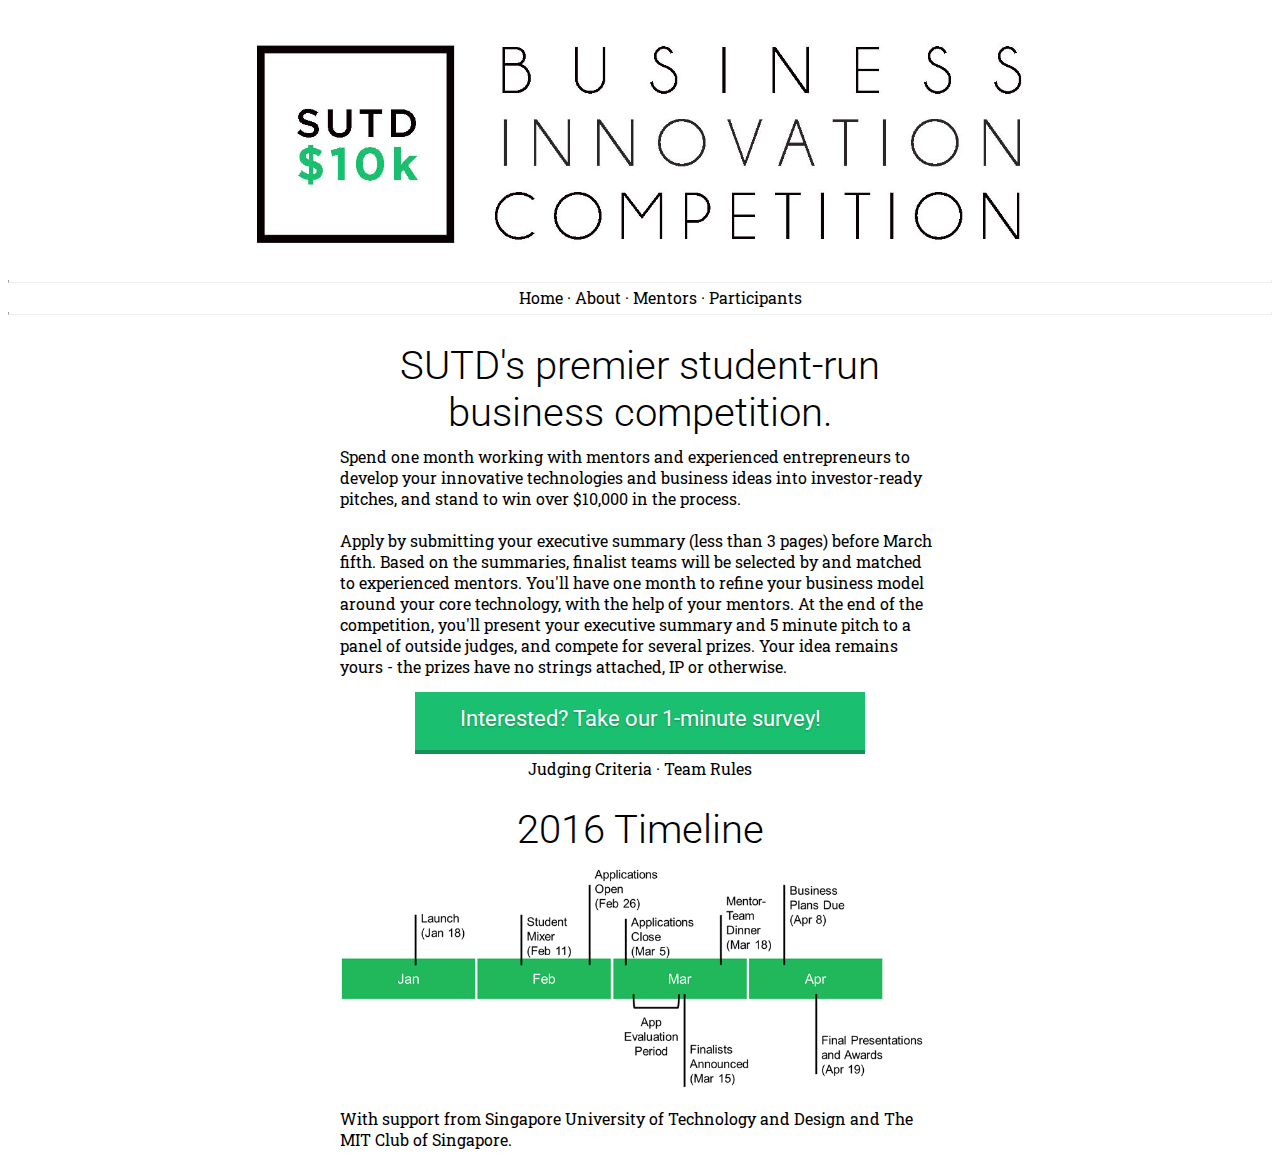
==== index.html @ dffd421a "Fixed support message" ====
<!DOCTYPE html>
<html lang="en">
  <head>
    <!-- based on the Cover Bootstrap template by @mdo -->
    <meta charset="utf-8">
    <meta http-equiv="X-UA-Compatible" content="IE=edge">
    <meta name="viewport" content="width=device-width, initial-scale=1">
    <!-- The above 3 meta tags *must* come first in the head; any other head content must come *after* these tags -->
    <meta name="description" content="Home of the SUTD 10k business innovation competition">
    <meta name="author" content="SUTD 10k">
    <link rel="icon" href="img/favicon.ico">

    <title>SUTD 10k Competition</title>
  </head>

  <body>
    <div class="header">
      <div class="header image">
        <img src="img/Square Logo cropped.png" class="header image logo" alt="logo">
      </div>
      <div class="header nav">
          <hr>
            <ul class="header nav list">
              <li><a href=''>Home</a></li>
              <li>·</li>
              <li><a href='about.html'>About</a></li>
              <li>·</li>
              <li><a href='mentor'>Mentors</a></li>
              <li>·</li>
              <li><a href='innovator'>Participants</a></li>
            </ul>
          <hr>
      </div>
    </div>

    <div class="content">
      <h1 class="content grab opening">
        SUTD's premier student-run business competition.
      </h1>
      <div class="content small description">
        Spend one month working with mentors and experienced entrepreneurs to develop your innovative technologies
        and business ideas into investor-ready pitches, and stand to win over $10,000 in the process.
        <br>
        <br>
        Apply by submitting your executive summary (less than 3 pages) before March fifth.
        Based on the summaries, finalist teams will be selected by and matched to experienced mentors.
          You'll have one month to refine your business model around your core technology,
         with the help of your mentors.  At the end of the competition, you'll present your
          executive summary and 5 minute pitch to a panel of outside judges, and compete for
          several prizes.  Your idea remains yours - the prizes have no strings attached, IP or otherwise.
      </div>
      <div class="content supporters">
      </div>
      <div class="content apply">
        <a href="http://10k.sutd.io/innovator" class='app-button'>
            <span>Interested? Take our 1-minute survey!</span>
        </a>
        <ul class="content apply links">
          <li><a href="about.html#judges">Judging Criteria</a></li>
          <li>·</li>
          <li><a href="about.html#teams">Team Rules</a></li>
        </ul>
      </div>
      <h1 class="content grab timeline">
        2016 Timeline
      </h1>
      <div class="content small timeline">
        <img src="img/timeline.png" class="content image timeline" alt="timeline">
      </div>
      <!-- <h1 class="content grab supporters">
        Supporters
      </h1> -->
      <div class="content small supporters">
        With support from Singapore University of Technology and Design and
        The MIT Club of Singapore.
      </div>
    </div>

    <!-- Custom styles for this template -->
    <link href="css/cover.css" rel="stylesheet">
    <link href='https://fonts.googleapis.com/css?family=Roboto:400,300,100' rel='stylesheet' type='text/css'>
    <link href='https://fonts.googleapis.com/css?family=Roboto+Slab' rel='stylesheet' type='text/css'>
    <!-- Bootstrap core JavaScript
    ================================================== -->
    <!-- Placed at the end of the document so the pages load faster -->
    <!--<script src="https://ajax.googleapis.com/ajax/libs/jquery/1.11.3/jquery.min.js"></script>
    <script src="js/bootstrap.min.js"></script> -->
    <!-- IE10 viewport hack for Surface/desktop Windows 8 bug -->
    <script src="js/ie10-viewport-bug-workaround.js"></script>
  </body>
</html>
---- css/cover.css ----
body {
  background-image: url("img/bg-pic.jpg");
  background-repeat: repeat;
  font-family: 'Roboto Slab', serif;
}

div.header.image {
  display: block;
  margin-left: auto;
  margin-right: auto;
  /*max-height: 200px;*/
  max-width: 800px;
  width: 100%;
}

img.header.image.logo {
   display: block;
   margin-left: auto;
   margin-right: auto;
   /*height:inherit;*/
   width: inherit;
   max-width: inherit;
   /*max-height: inherit;*/
}

ul.header {
  text-align: center;
  margin-top: 4px;
  margin-bottom: 4px;
}

ul.header li {
    display:inline;
}

hr {
  padding: 1px;
  border-top: 1px;
  background-color: 333;
  margin-top: 1px;
  margin-bottom: 1px;
}

.header.nav.list > li > a {
  text-decoration: none;
  color: #000;
}

.header.nav.list > li > a:hover {
  text-decoration: underline;
  color: #000;
}


.content {
  display: block;
  margin-left: auto;
  margin-right: auto;
  text-align: left;
  max-width: 600px;
}

h1.content {
  /*text-align: justify;*/
  font-family: "Roboto",sans-serif;
  font-size: 2.5em;
  margin-bottom: 0px;
  text-align: center;
  text-decoration: none;
  font-weight: 300;
}

.content.small {
  margin-top: 10px;
  margin-bottom: 15px;
}

a.app-button {
  -webkit-appearance: button;
  -moz-appearance: button;
  appearance: button;
  text-decoration: none;
  display: block;
  margin-left: auto;
  margin-right: auto;
  position: relative;
  vertical-align: middle;
  width: 75%;
  min-height: 60px;
  padding: 0;
  font-size: 22px;
  color: white;
  text-align: center;
  text-shadow: 0 1px 2px rgba(0, 0, 0, 0.25);
  font-family: "Roboto",sans-serif;
  background: #1ABF70;
  border: 0;
  border-bottom: 2px solid #149256;
  cursor: pointer;
  -webkit-box-shadow: inset 0 -2px #149256;
  box-shadow: inset 0 -2px #149256;
}

a.app-button:hover {
  -webkit-appearance: button;
  -moz-appearance: button;
  appearance: button;
  text-decoration: none;
  display: block;
  margin-left: auto;
  margin-right: auto;
  position: relative;
  vertical-align: middle;
  width: 75%;
  min-height: 60px;
  padding: 0;
  font-size: 22px;
  color: white;
  text-align: center;
  text-shadow: 0 1px 2px rgba(0, 0, 0, 0.25);
  font-family: "Roboto",sans-serif;
  background: #149256;
  border: 0;
  border-bottom: 2px solid #149256;
  cursor: pointer;
  -webkit-box-shadow: inset 0 -2px #149256;
  box-shadow: inset 0 -2px #149256;
}

a.app-button > span {
  vertical-align: -55%;
  padding-top: 10px;
  padding-bottom: 10px;
}

.content.apply > ul {
  padding: 0px;
  text-align: center;
  margin-top: 4px;
  margin-bottom: 4px;
}

.content.apply > ul > li {
    display:inline;
}

.content.apply.links > li > a {
  text-decoration: none;
  color: #000;
}

.content.apply.links > li > a:hover {
  text-decoration: underline;
  color: #000;
}

.content.small.timeline > ul {
  list-style-type: none;
}
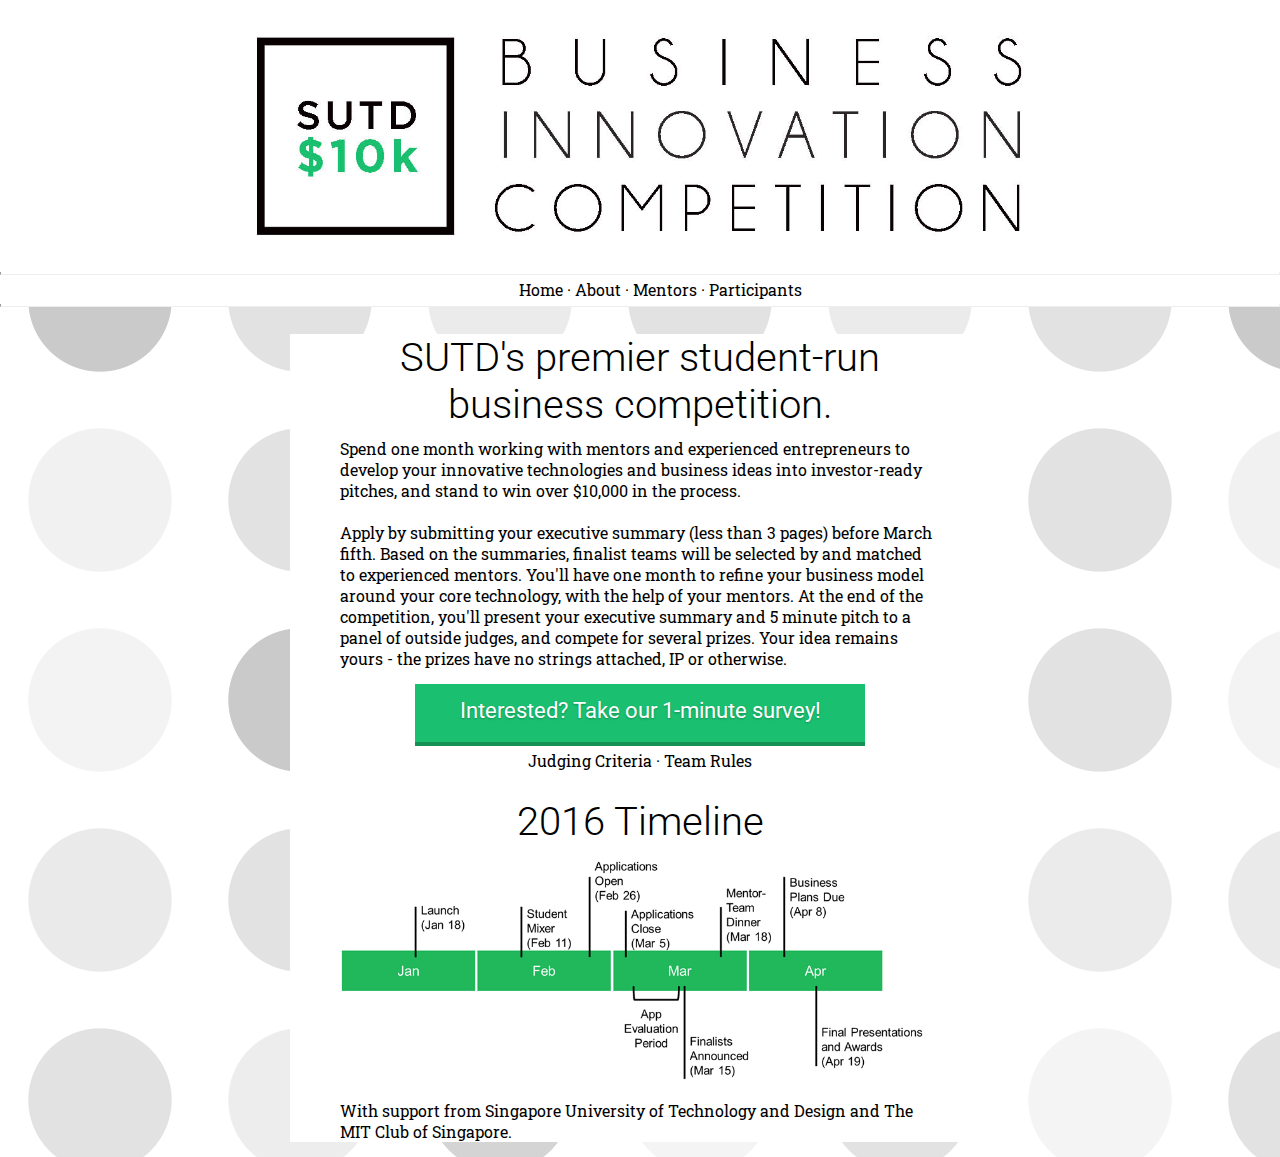
==== commit 52d96fab: "adding new background styling" ====
--- a/index.html
+++ b/index.html
@@ -32,47 +32,48 @@
           <hr>
       </div>
     </div>
-
-    <div class="content">
-      <h1 class="content grab opening">
-        SUTD's premier student-run business competition.
-      </h1>
-      <div class="content small description">
-        Spend one month working with mentors and experienced entrepreneurs to develop your innovative technologies
-        and business ideas into investor-ready pitches, and stand to win over $10,000 in the process.
-        <br>
-        <br>
-        Apply by submitting your executive summary (less than 3 pages) before March fifth.
-        Based on the summaries, finalist teams will be selected by and matched to experienced mentors.
-          You'll have one month to refine your business model around your core technology,
-         with the help of your mentors.  At the end of the competition, you'll present your
-          executive summary and 5 minute pitch to a panel of outside judges, and compete for
-          several prizes.  Your idea remains yours - the prizes have no strings attached, IP or otherwise.
-      </div>
-      <div class="content supporters">
-      </div>
-      <div class="content apply">
-        <a href="http://10k.sutd.io/innovator" class='app-button'>
-            <span>Interested? Take our 1-minute survey!</span>
-        </a>
-        <ul class="content apply links">
-          <li><a href="about.html#judges">Judging Criteria</a></li>
-          <li>·</li>
-          <li><a href="about.html#teams">Team Rules</a></li>
-        </ul>
-      </div>
-      <h1 class="content grab timeline">
-        2016 Timeline
-      </h1>
-      <div class="content small timeline">
-        <img src="img/timeline.png" class="content image timeline" alt="timeline">
-      </div>
-      <!-- <h1 class="content grab supporters">
-        Supporters
-      </h1> -->
-      <div class="content small supporters">
-        With support from Singapore University of Technology and Design and
-        The MIT Club of Singapore.
+    <div class="content-wrapper">
+      <div class="content">
+        <h1 class="content grab opening">
+          SUTD's premier student-run business competition.
+        </h1>
+        <div class="content small description">
+          Spend one month working with mentors and experienced entrepreneurs to develop your innovative technologies
+          and business ideas into investor-ready pitches, and stand to win over $10,000 in the process.
+          <br>
+          <br>
+          Apply by submitting your executive summary (less than 3 pages) before March fifth.
+          Based on the summaries, finalist teams will be selected by and matched to experienced mentors.
+            You'll have one month to refine your business model around your core technology,
+           with the help of your mentors.  At the end of the competition, you'll present your
+            executive summary and 5 minute pitch to a panel of outside judges, and compete for
+            several prizes.  Your idea remains yours - the prizes have no strings attached, IP or otherwise.
+        </div>
+        <div class="content supporters">
+        </div>
+        <div class="content apply">
+          <a href="http://10k.sutd.io/innovator" class='app-button'>
+              <span>Interested? Take our 1-minute survey!</span>
+          </a>
+          <ul class="content apply links">
+            <li><a href="about.html#judges">Judging Criteria</a></li>
+            <li>·</li>
+            <li><a href="about.html#teams">Team Rules</a></li>
+          </ul>
+        </div>
+        <h1 class="content grab timeline">
+          2016 Timeline
+        </h1>
+        <div class="content small timeline">
+          <img src="img/timeline.png" class="content image timeline" alt="timeline">
+        </div>
+        <!-- <h1 class="content grab supporters">
+          Supporters
+        </h1> -->
+        <div class="content small supporters">
+          With support from Singapore University of Technology and Design and
+          The MIT Club of Singapore.
+        </div>
       </div>
     </div>
 
--- a/css/cover.css
+++ b/css/cover.css
@@ -1,7 +1,8 @@
 body {
-  background-image: url("img/bg-pic.jpg");
+  background-image: url("../img/bg-circles.png");
   background-repeat: repeat;
   font-family: 'Roboto Slab', serif;
+  margin: 0px;
 }
 
 div.header.image {
@@ -10,6 +11,11 @@
   margin-right: auto;
   /*max-height: 200px;*/
   max-width: 800px;
+  width: 100%;
+}
+
+div.header {
+  background-color: #FFF;
   width: 100%;
 }
 
@@ -51,6 +57,15 @@
   color: #000;
 }
 
+.content-wrapper {
+  margin: 0px;
+  padding: 0px;
+  display: block;
+  max-width: 700px;
+  margin-left: auto;
+  margin-right: auto;
+  background-color: #FFF;
+}
 
 .content {
   display: block;
@@ -58,6 +73,7 @@
   margin-right: auto;
   text-align: left;
   max-width: 600px;
+  background-color: #FFF;
 }
 
 h1.content {
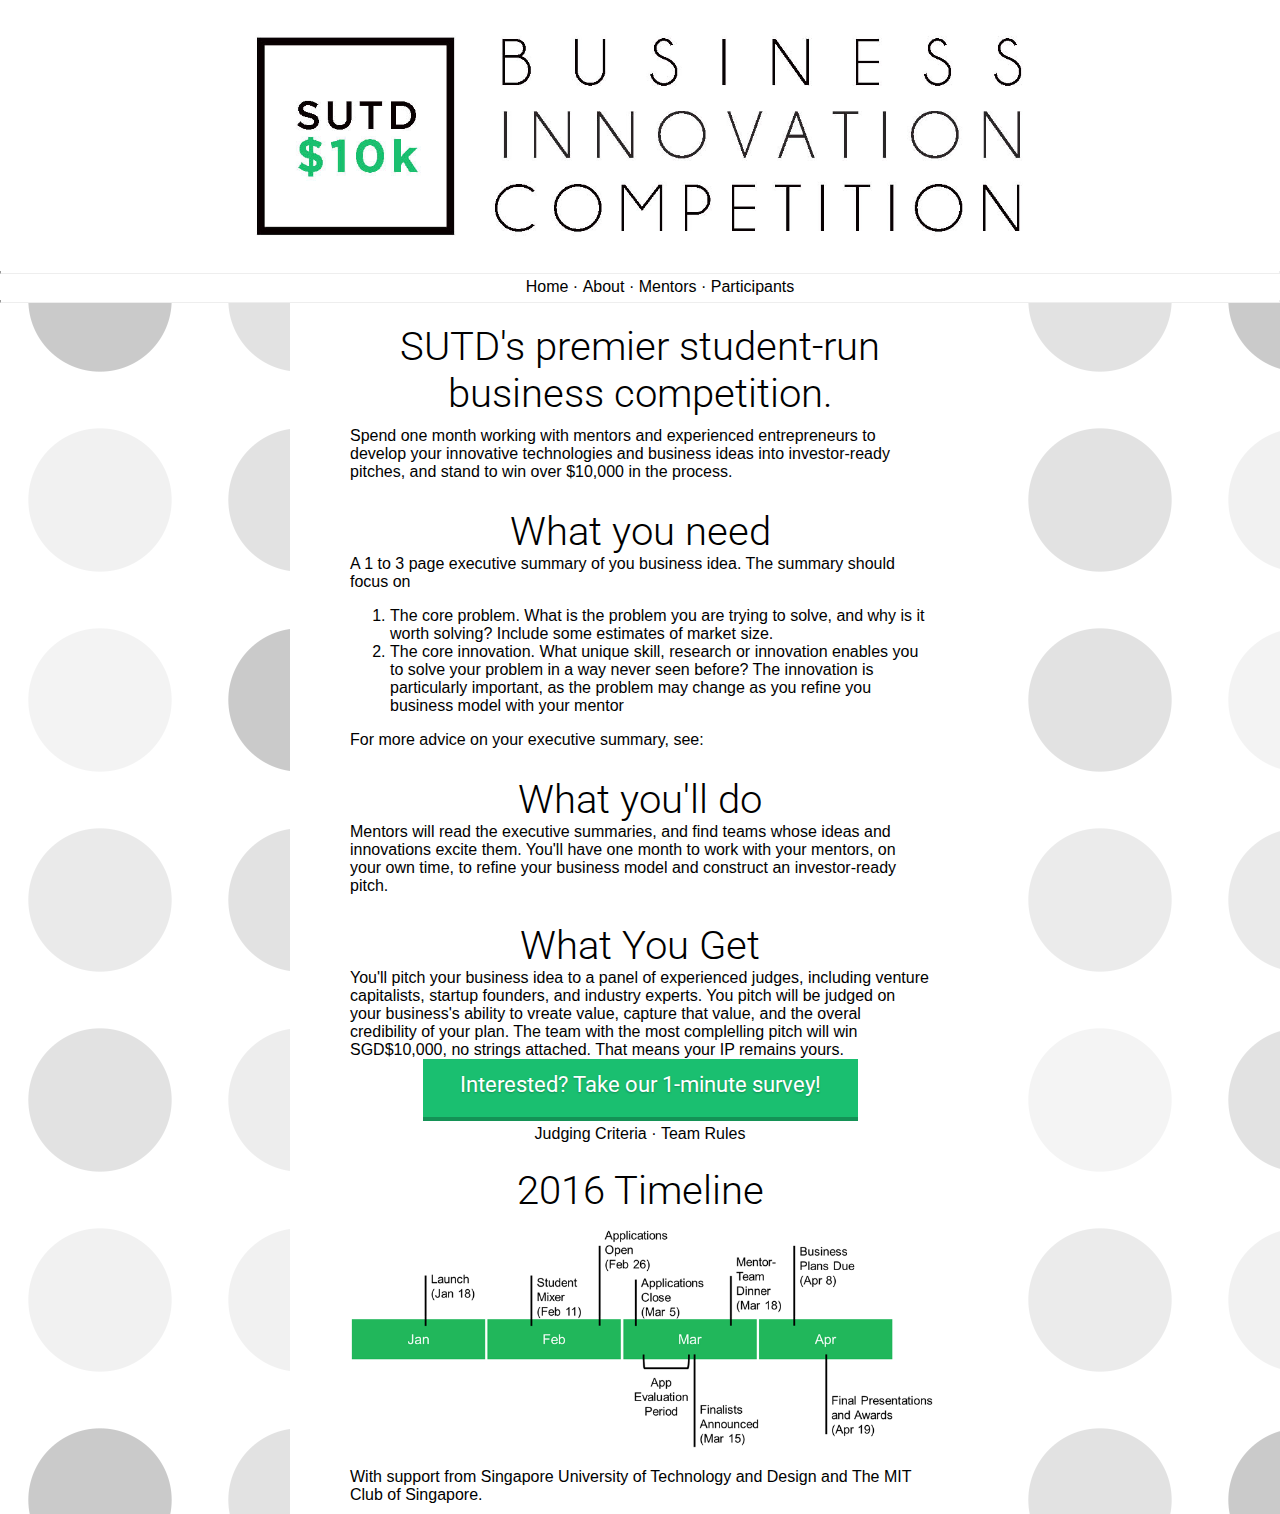
==== commit eee24e82: "Updating website for launch" ====
--- a/index.html
+++ b/index.html
@@ -40,16 +40,27 @@
         <div class="content small description">
           Spend one month working with mentors and experienced entrepreneurs to develop your innovative technologies
           and business ideas into investor-ready pitches, and stand to win over $10,000 in the process.
-          <br>
-          <br>
-          Apply by submitting your executive summary (less than 3 pages) before March fifth.
-          Based on the summaries, finalist teams will be selected by and matched to experienced mentors.
-            You'll have one month to refine your business model around your core technology,
-           with the help of your mentors.  At the end of the competition, you'll present your
-            executive summary and 5 minute pitch to a panel of outside judges, and compete for
-            several prizes.  Your idea remains yours - the prizes have no strings attached, IP or otherwise.
         </div>
-        <div class="content supporters">
+        <div class="content what-you-need">
+          <h1>What you need</h1>
+          A 1 to 3 page executive summary of you business idea.  The summary should focus on
+          <ol>
+            <li>The core problem.  What is the problem you are trying to solve, and why is it worth solving? Include some estimates of market size.</li>
+            <li>The core innovation.  What unique skill, research or innovation enables you to solve your problem in a way never seen before?  The innovation is particularly important,
+               as the problem may change as you refine you business model with your mentor</li>
+          </ol>
+          For more advice on your executive summary, see:
+        </div>
+        <div class="content what-you-do">
+          <h1>What you'll do</h1>
+          Mentors will read the executive summaries, and find teams whose ideas and innovations excite them.  You'll have one month to work with your mentors, on your own time,
+          to refine your business model and construct an investor-ready pitch.
+        </div>
+        <div class="content what-you-get">
+          <h1>What You Get</h1>
+          You'll pitch your business idea to a panel of experienced judges, including venture capitalists, startup founders, and industry experts.  You pitch will be judged on
+          your business's ability to vreate value, capture that value, and the overal credibility of your plan.  The team with the most complelling pitch will win SGD$10,000,
+          no strings attached.  That means your IP remains yours.
         </div>
         <div class="content apply">
           <a href="http://10k.sutd.io/innovator" class='app-button'>
--- a/css/cover.css
+++ b/css/cover.css
@@ -1,7 +1,8 @@
 body {
   background-image: url("../img/bg-circles.png");
   background-repeat: repeat;
-  font-family: 'Roboto Slab', serif;
+  /*font-family: 'Roboto Slab', serif;*/
+  font-family: 'Robot', sans-serif;
   margin: 0px;
 }
 
@@ -43,8 +44,8 @@
   padding: 1px;
   border-top: 1px;
   background-color: 333;
-  margin-top: 1px;
-  margin-bottom: 1px;
+  margin-top: 0px;
+  margin-bottom: 0px;
 }
 
 .header.nav.list > li > a {
@@ -76,8 +77,24 @@
   background-color: #FFF;
 }
 
+div.content {
+  padding-left: 10px;
+  padding-right: 10px;
+}
+
 h1.content {
   /*text-align: justify;*/
+  font-family: "Roboto",sans-serif;
+  font-size: 2.5em;
+  margin-top: 0px;
+  margin-bottom: 0px;
+  text-align: center;
+  text-decoration: none;
+  font-weight: 300;
+  padding-top: 20px;
+}
+
+.content > h1 {
   font-family: "Roboto",sans-serif;
   font-size: 2.5em;
   margin-bottom: 0px;
@@ -118,9 +135,9 @@
 }
 
 a.app-button:hover {
-  -webkit-appearance: button;
+/*  -webkit-appearance: button;
   -moz-appearance: button;
-  appearance: button;
+  appearance: button; */
   text-decoration: none;
   display: block;
   margin-left: auto;
@@ -173,3 +190,8 @@
 .content.small.timeline > ul {
   list-style-type: none;
 }
+
+.content.supporters {
+  margin-bottom: 0px;
+  padding-bottom: 10px;
+}
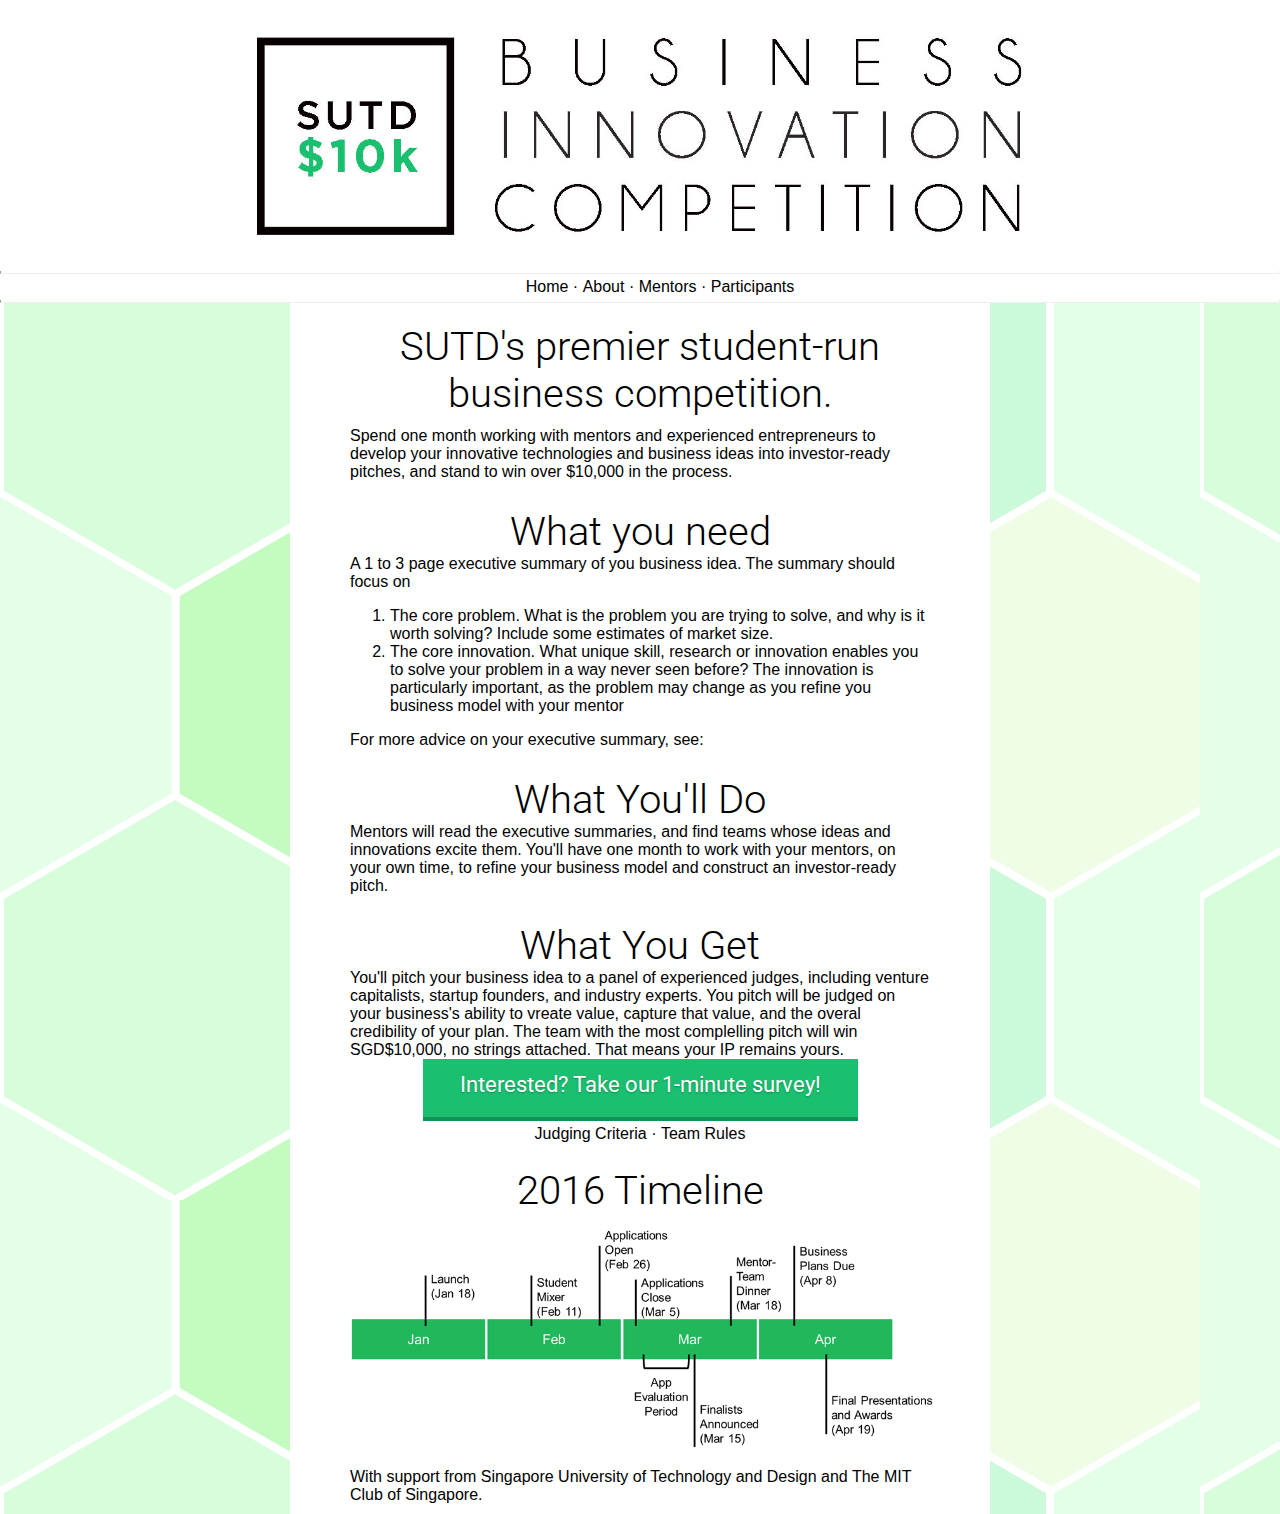
==== commit ac955956: "Added hexagonal bg" ====
--- a/index.html
+++ b/index.html
@@ -52,7 +52,7 @@
           For more advice on your executive summary, see:
         </div>
         <div class="content what-you-do">
-          <h1>What you'll do</h1>
+          <h1>What You'll Do</h1>
           Mentors will read the executive summaries, and find teams whose ideas and innovations excite them.  You'll have one month to work with your mentors, on your own time,
           to refine your business model and construct an investor-ready pitch.
         </div>
--- a/css/cover.css
+++ b/css/cover.css
@@ -1,5 +1,5 @@
 body {
-  background-image: url("../img/bg-circles.png");
+  background-image: url("../img/bg-hex.png");
   background-repeat: repeat;
   /*font-family: 'Roboto Slab', serif;*/
   font-family: 'Robot', sans-serif;
@@ -109,9 +109,9 @@
 }
 
 a.app-button {
-  -webkit-appearance: button;
+  /*-webkit-appearance: button;
   -moz-appearance: button;
-  appearance: button;
+  appearance: button;*/
   text-decoration: none;
   display: block;
   margin-left: auto;
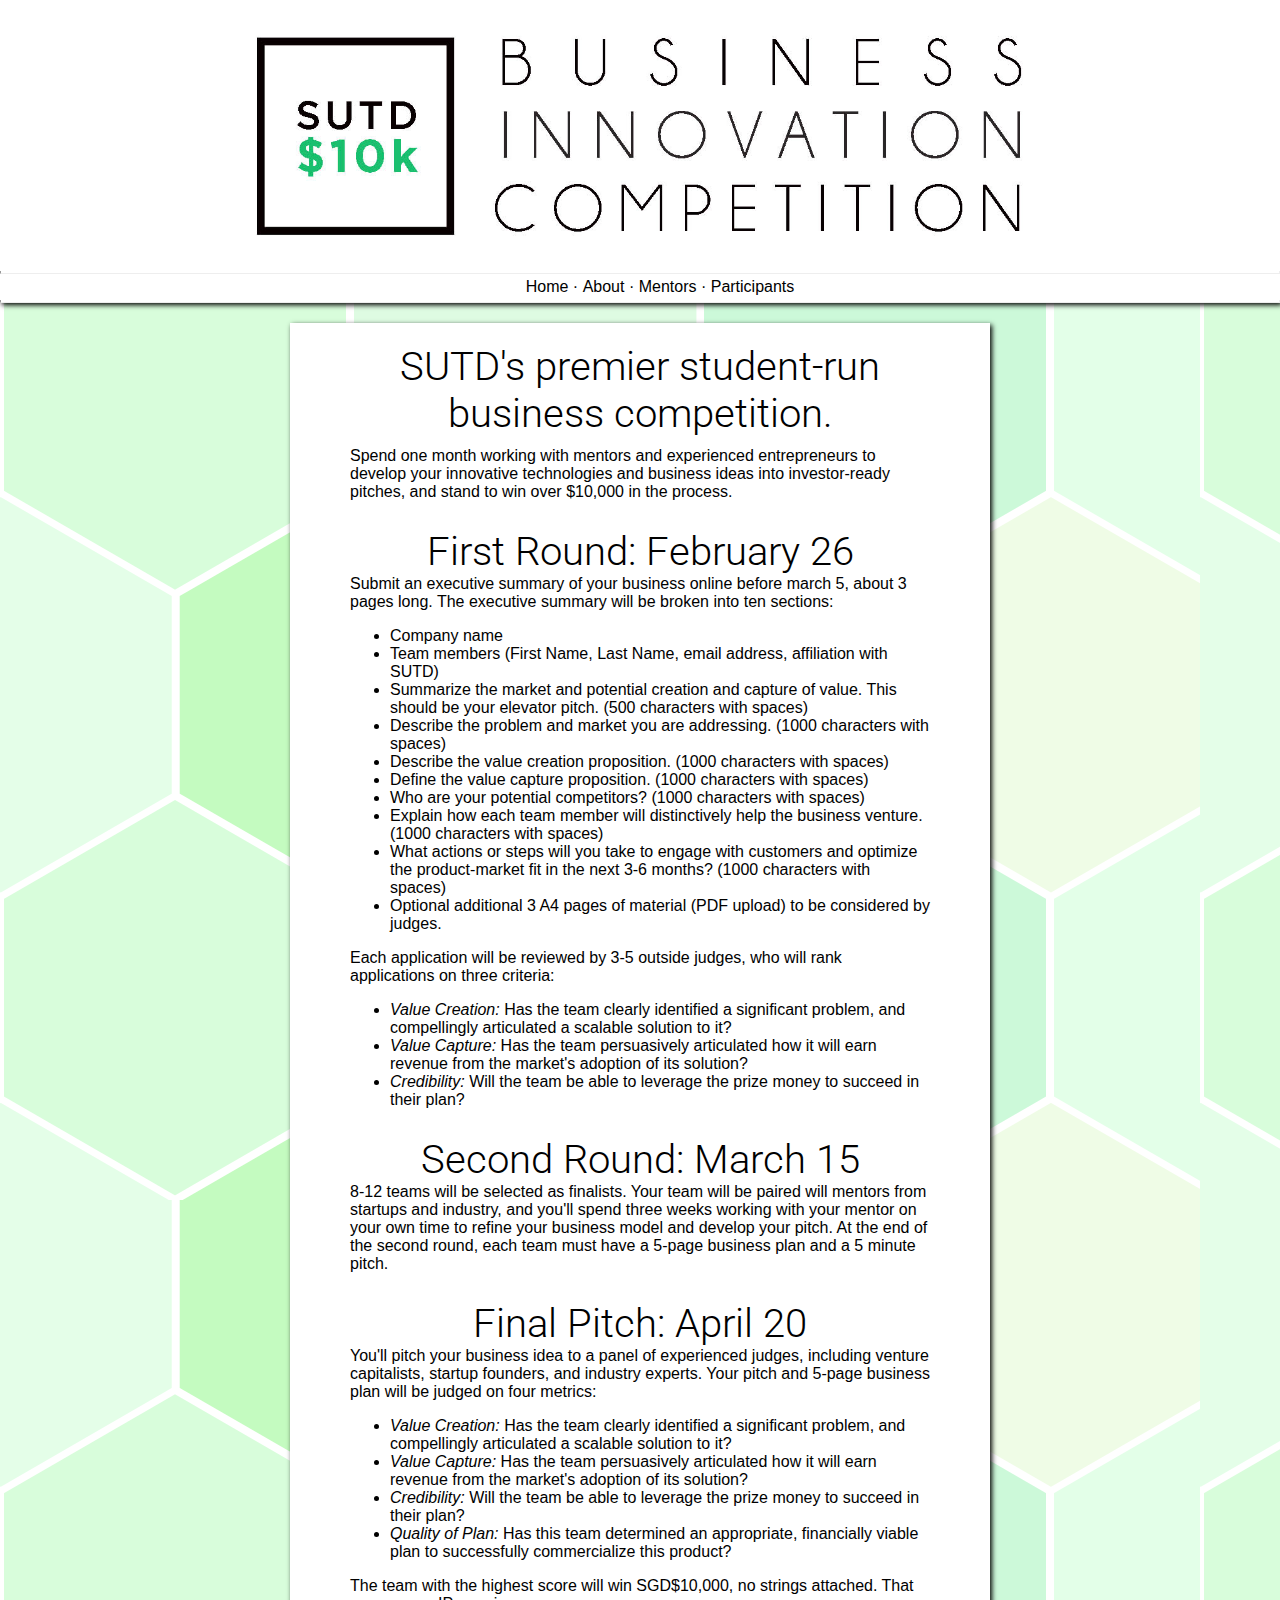
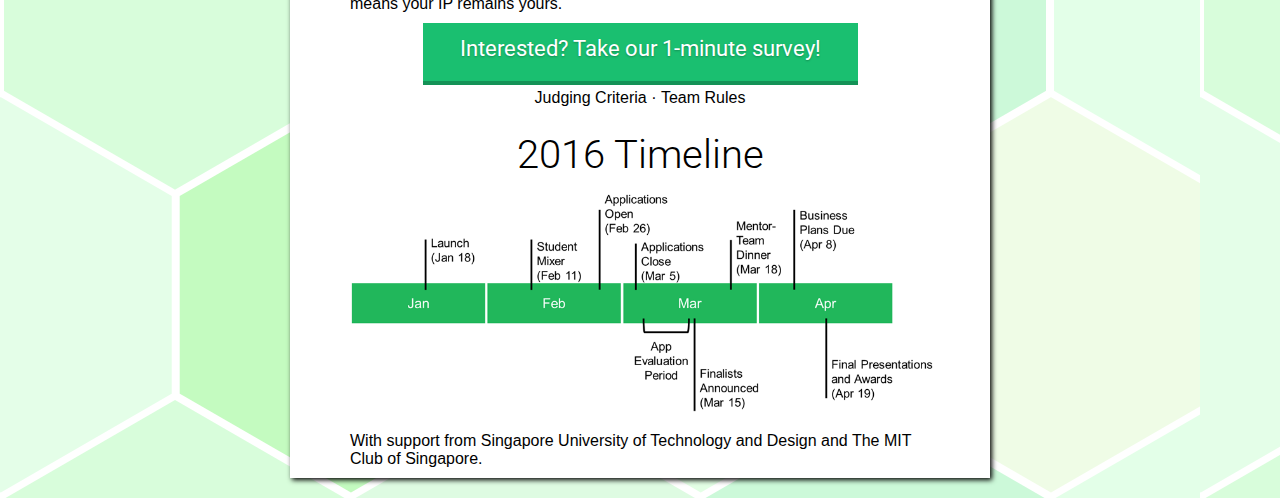
==== commit b99f9084: "Brought it in line with Susan't version" ====
--- a/index.html
+++ b/index.html
@@ -14,7 +14,7 @@
   </head>
 
   <body>
-    <div class="header">
+    <div class="header shadow">
       <div class="header image">
         <img src="img/Square Logo cropped.png" class="header image logo" alt="logo">
       </div>
@@ -41,26 +41,44 @@
           Spend one month working with mentors and experienced entrepreneurs to develop your innovative technologies
           and business ideas into investor-ready pitches, and stand to win over $10,000 in the process.
         </div>
-        <div class="content what-you-need">
-          <h1>What you need</h1>
-          A 1 to 3 page executive summary of you business idea.  The summary should focus on
-          <ol>
-            <li>The core problem.  What is the problem you are trying to solve, and why is it worth solving? Include some estimates of market size.</li>
-            <li>The core innovation.  What unique skill, research or innovation enables you to solve your problem in a way never seen before?  The innovation is particularly important,
-               as the problem may change as you refine you business model with your mentor</li>
-          </ol>
-          For more advice on your executive summary, see:
+        <div class="content first-round">
+          <h1>First Round: February 26</h1>
+          Submit an executive summary of your business online before march 5, about 3 pages long.  The executive summary will be broken into ten sections:
+          <ul>
+            <li>Company name</li>
+            <li>Team members (First Name, Last Name, email address, affiliation with SUTD)</li>
+            <li>Summarize the market and potential creation and capture of value. This should be your elevator pitch. (500 characters with spaces)</li>
+            <li>Describe the problem and market you are addressing. (1000 characters with spaces)</li>
+            <li>Describe the value creation proposition. (1000 characters with spaces)</li>
+            <li>Define the value capture proposition. (1000 characters with spaces)</li>
+            <li>Who are your potential competitors? (1000 characters with spaces)</li>
+            <li>Explain how each team member will distinctively help the business venture. (1000 characters with spaces)</li>
+            <li>What actions or steps will you take to engage with customers and optimize the product-market fit in the next 3-6 months? (1000 characters with spaces)</li>
+            <li>Optional additional 3 A4 pages of material (PDF upload) to be considered by judges.</li>
+          </ul>
+          Each application will be reviewed by 3-5 outside judges, who will rank applications on three criteria:
+          <ul>
+            <li><em>Value Creation:</em> Has the team clearly identified a significant problem, and compellingly articulated a scalable solution to it?</li>
+            <li><em>Value Capture:</em> Has the team persuasively articulated how it will earn revenue from the market's adoption of its solution?</li>
+            <li><em>Credibility:</em> Will the team be able to leverage the prize money to succeed in their plan?</li>
+          </ul>
         </div>
         <div class="content what-you-do">
-          <h1>What You'll Do</h1>
-          Mentors will read the executive summaries, and find teams whose ideas and innovations excite them.  You'll have one month to work with your mentors, on your own time,
-          to refine your business model and construct an investor-ready pitch.
+          <h1>Second Round: March 15</h1>
+          8-12 teams will be selected as finalists.  Your team will be paired will mentors from startups and industry, and you'll spend three weeks working with your mentor on your own time
+          to refine your business model and develop your pitch.  At the end of the second round, each team must have a 5-page business plan and a 5 minute pitch.
         </div>
         <div class="content what-you-get">
-          <h1>What You Get</h1>
-          You'll pitch your business idea to a panel of experienced judges, including venture capitalists, startup founders, and industry experts.  You pitch will be judged on
-          your business's ability to vreate value, capture that value, and the overal credibility of your plan.  The team with the most complelling pitch will win SGD$10,000,
-          no strings attached.  That means your IP remains yours.
+          <h1>Final Pitch: April 20</h1>
+          You'll pitch your business idea to a panel of experienced judges, including venture capitalists, startup founders, and industry experts.  Your pitch and 5-page business plan
+          will be judged on four metrics:
+          <ul>
+            <li><em>Value Creation:</em> Has the team clearly identified a significant problem, and compellingly articulated a scalable solution to it?</li>
+            <li><em>Value Capture:</em> Has the team persuasively articulated how it will earn revenue from the market's adoption of its solution?</li>
+            <li><em>Credibility:</em> Will the team be able to leverage the prize money to succeed in their plan?</li>
+            <li><em>Quality of Plan:</em> Has this team determined an appropriate, financially viable plan to successfully commercialize this product?</li>
+          </ul>
+          The team with the highest score will win SGD$10,000, no strings attached.  That means your IP remains yours.
         </div>
         <div class="content apply">
           <a href="http://10k.sutd.io/innovator" class='app-button'>
--- a/css/cover.css
+++ b/css/cover.css
@@ -18,6 +18,11 @@
 div.header {
   background-color: #FFF;
   width: 100%;
+  /*box-shadow: 2px 5px 5px black;*/
+}
+
+div.header.shadow {
+  box-shadow: 2px 2px 5px black;
 }
 
 img.header.image.logo {
@@ -60,12 +65,16 @@
 
 .content-wrapper {
   margin: 0px;
+  margin-top: 20px;
+  margin-bottom: 20px;
   padding: 0px;
   display: block;
   max-width: 700px;
   margin-left: auto;
   margin-right: auto;
   background-color: #FFF;
+  box-shadow: 2px 2px 5px black;
+  z-index: -1;
 }
 
 .content {
@@ -106,6 +115,10 @@
 .content.small {
   margin-top: 10px;
   margin-bottom: 15px;
+}
+
+div.apply {
+  padding-top: 10px;
 }
 
 a.app-button {
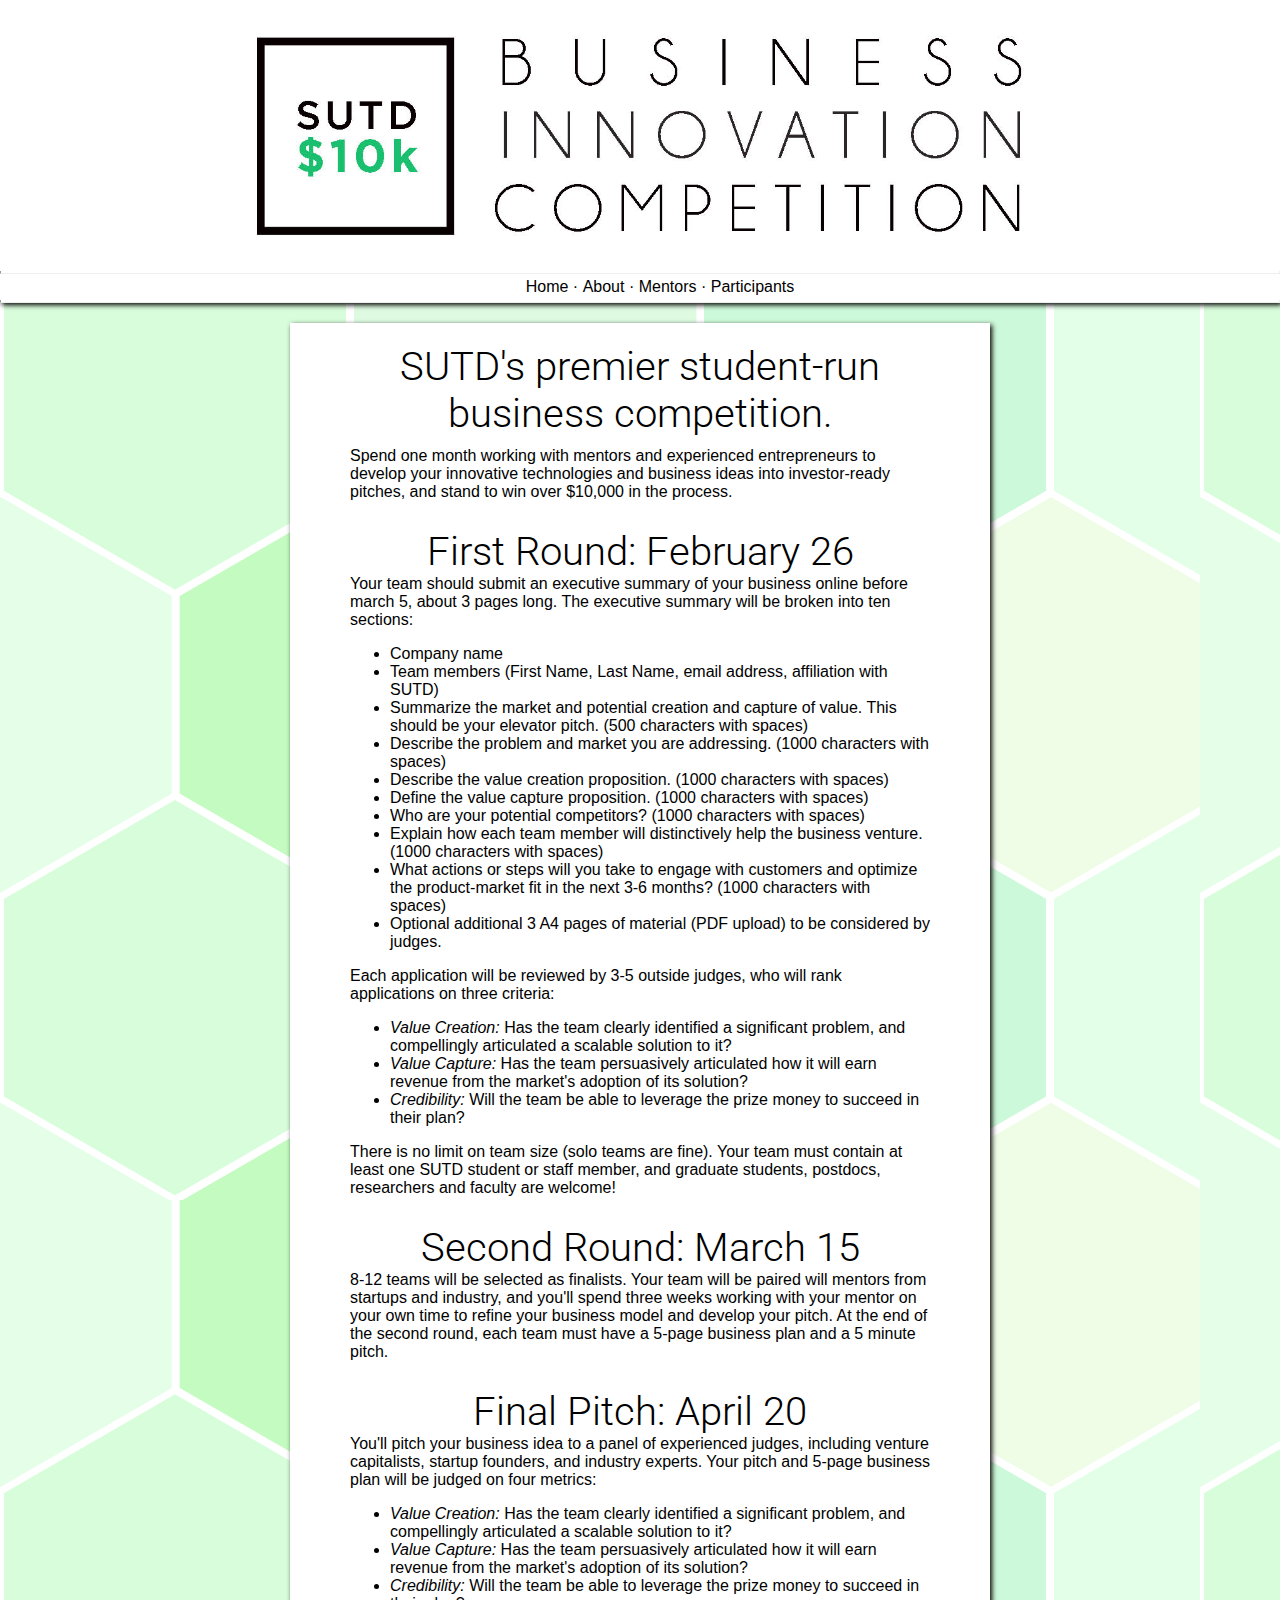
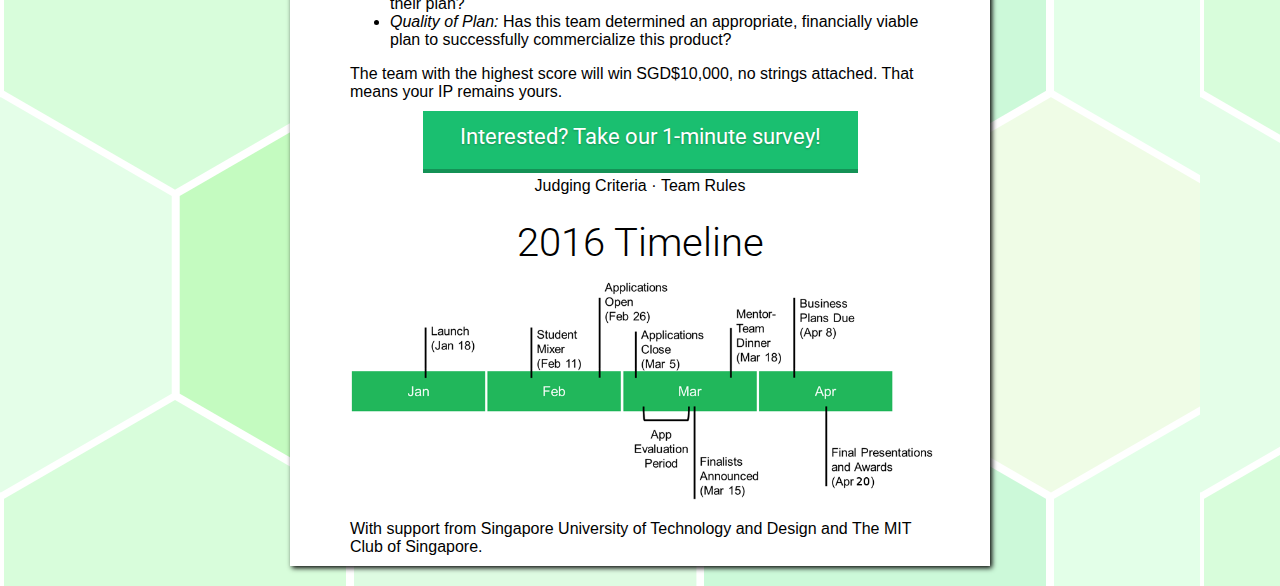
==== commit a4a5764b: "Added comment on team makeup" ====
--- a/index.html
+++ b/index.html
@@ -43,7 +43,7 @@
         </div>
         <div class="content first-round">
           <h1>First Round: February 26</h1>
-          Submit an executive summary of your business online before march 5, about 3 pages long.  The executive summary will be broken into ten sections:
+          Your team should submit an executive summary of your business online before march 5, about 3 pages long.  The executive summary will be broken into ten sections:
           <ul>
             <li>Company name</li>
             <li>Team members (First Name, Last Name, email address, affiliation with SUTD)</li>
@@ -62,6 +62,7 @@
             <li><em>Value Capture:</em> Has the team persuasively articulated how it will earn revenue from the market's adoption of its solution?</li>
             <li><em>Credibility:</em> Will the team be able to leverage the prize money to succeed in their plan?</li>
           </ul>
+          There is no limit on team size (solo teams are fine).  Your team must contain at least one SUTD student or staff member, and graduate students, postdocs, researchers and faculty are welcome!
         </div>
         <div class="content what-you-do">
           <h1>Second Round: March 15</h1>
@@ -110,12 +111,5 @@
     <link href="css/cover.css" rel="stylesheet">
     <link href='https://fonts.googleapis.com/css?family=Roboto:400,300,100' rel='stylesheet' type='text/css'>
     <link href='https://fonts.googleapis.com/css?family=Roboto+Slab' rel='stylesheet' type='text/css'>
-    <!-- Bootstrap core JavaScript
-    ================================================== -->
-    <!-- Placed at the end of the document so the pages load faster -->
-    <!--<script src="https://ajax.googleapis.com/ajax/libs/jquery/1.11.3/jquery.min.js"></script>
-    <script src="js/bootstrap.min.js"></script> -->
-    <!-- IE10 viewport hack for Surface/desktop Windows 8 bug -->
-    <script src="js/ie10-viewport-bug-workaround.js"></script>
   </body>
 </html>
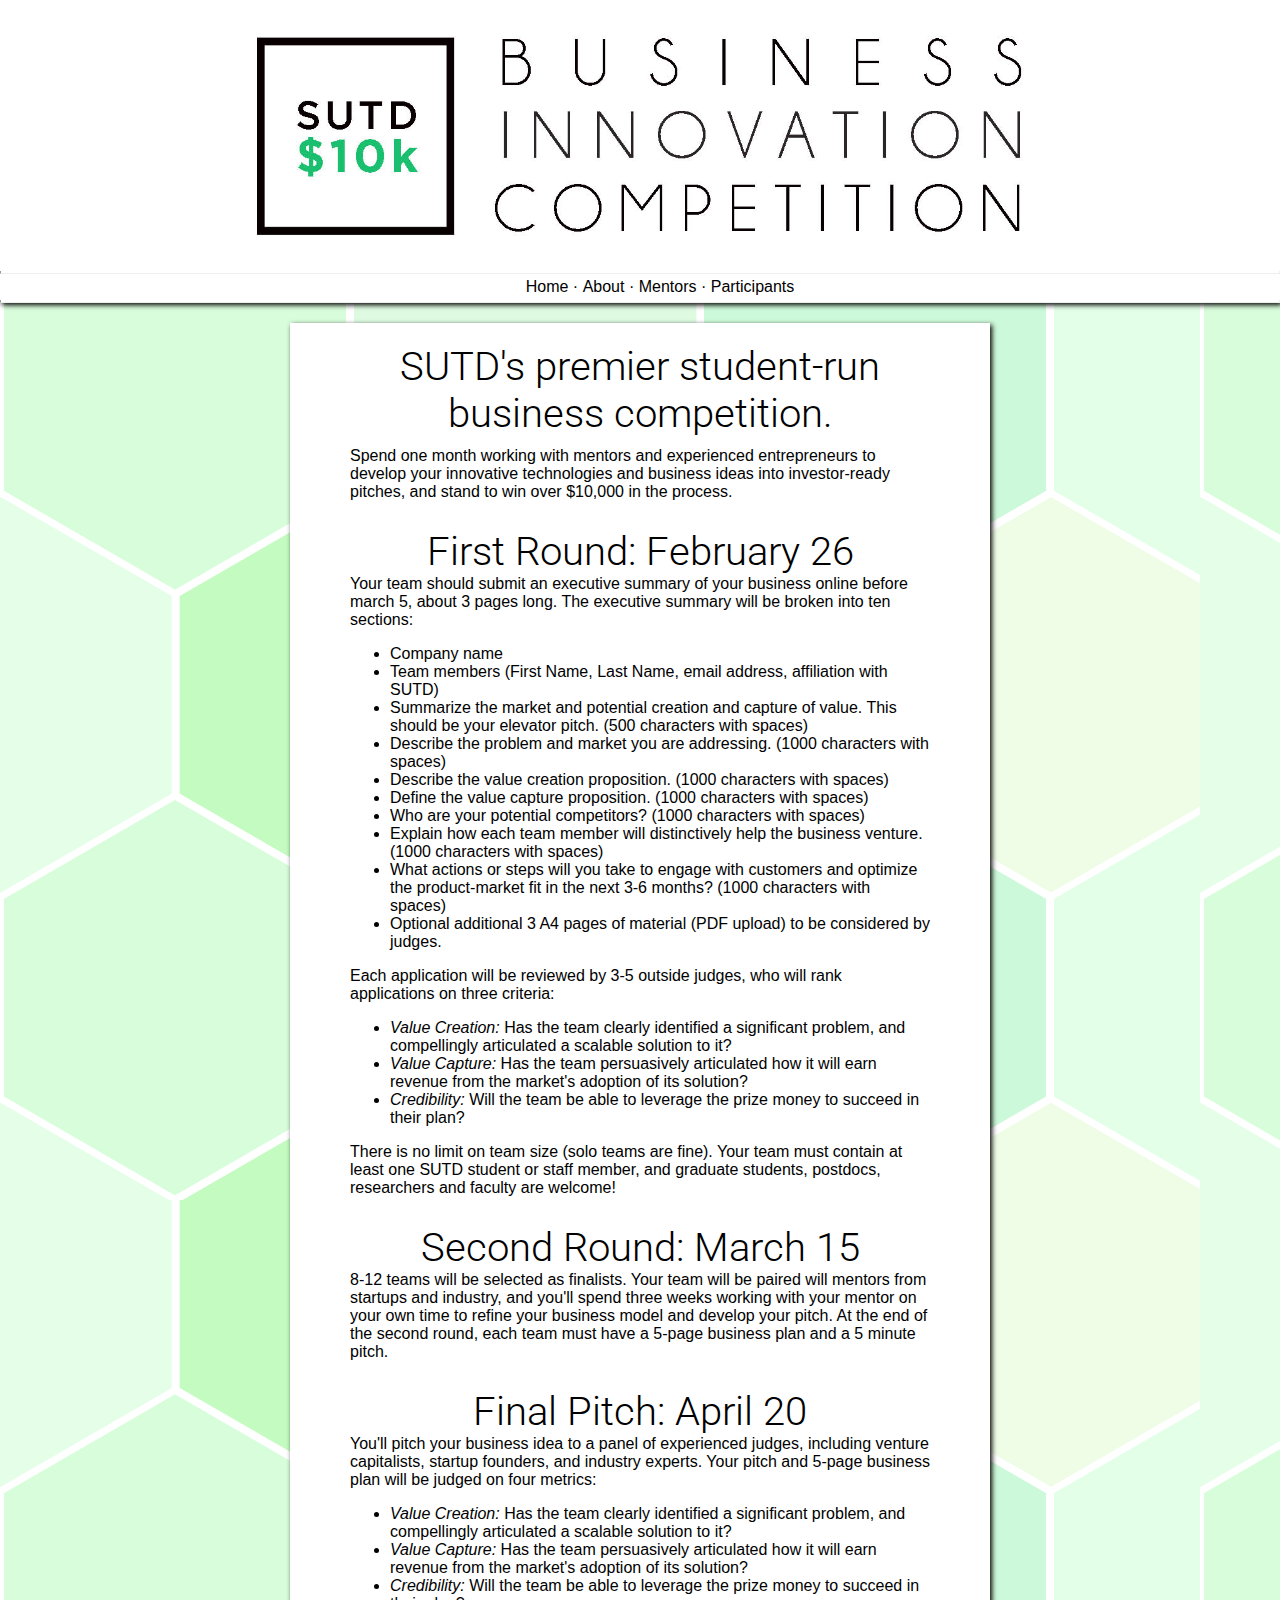
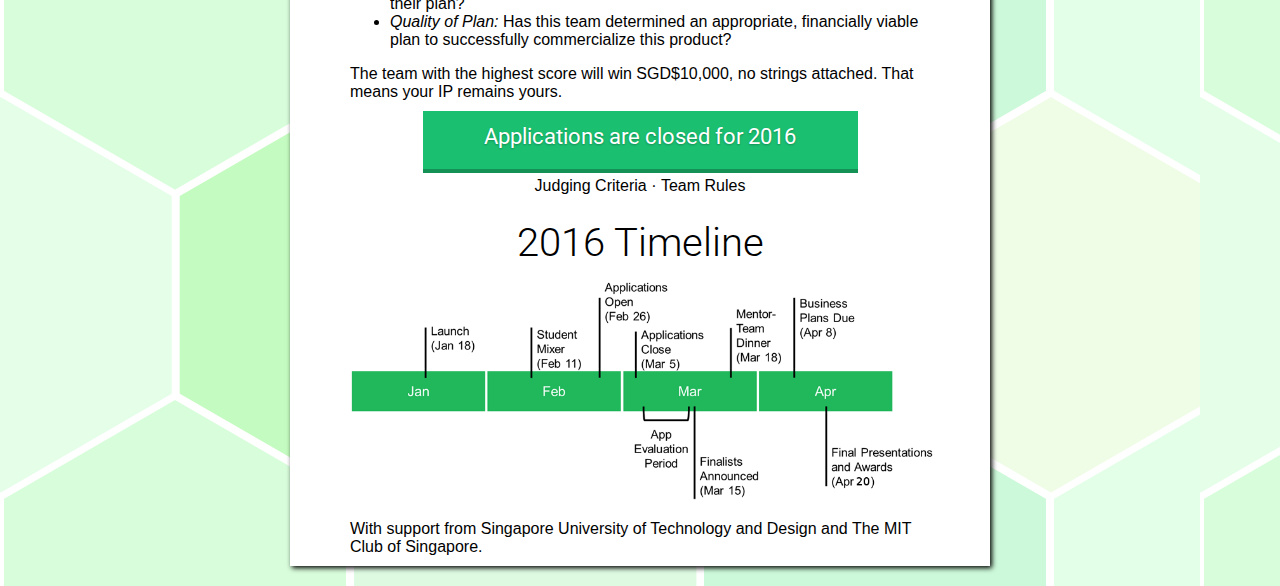
==== commit a88162f1: "Removed app link from site" ====
--- a/index.html
+++ b/index.html
@@ -82,8 +82,8 @@
           The team with the highest score will win SGD$10,000, no strings attached.  That means your IP remains yours.
         </div>
         <div class="content apply">
-          <a href="http://10k.sutd.io/innovator" class='app-button'>
-              <span>Interested? Take our 1-minute survey!</span>
+          <a href="#" class='app-button'>
+              <span>Applications are closed for 2016</span>
           </a>
           <ul class="content apply links">
             <li><a href="about.html#judges">Judging Criteria</a></li>
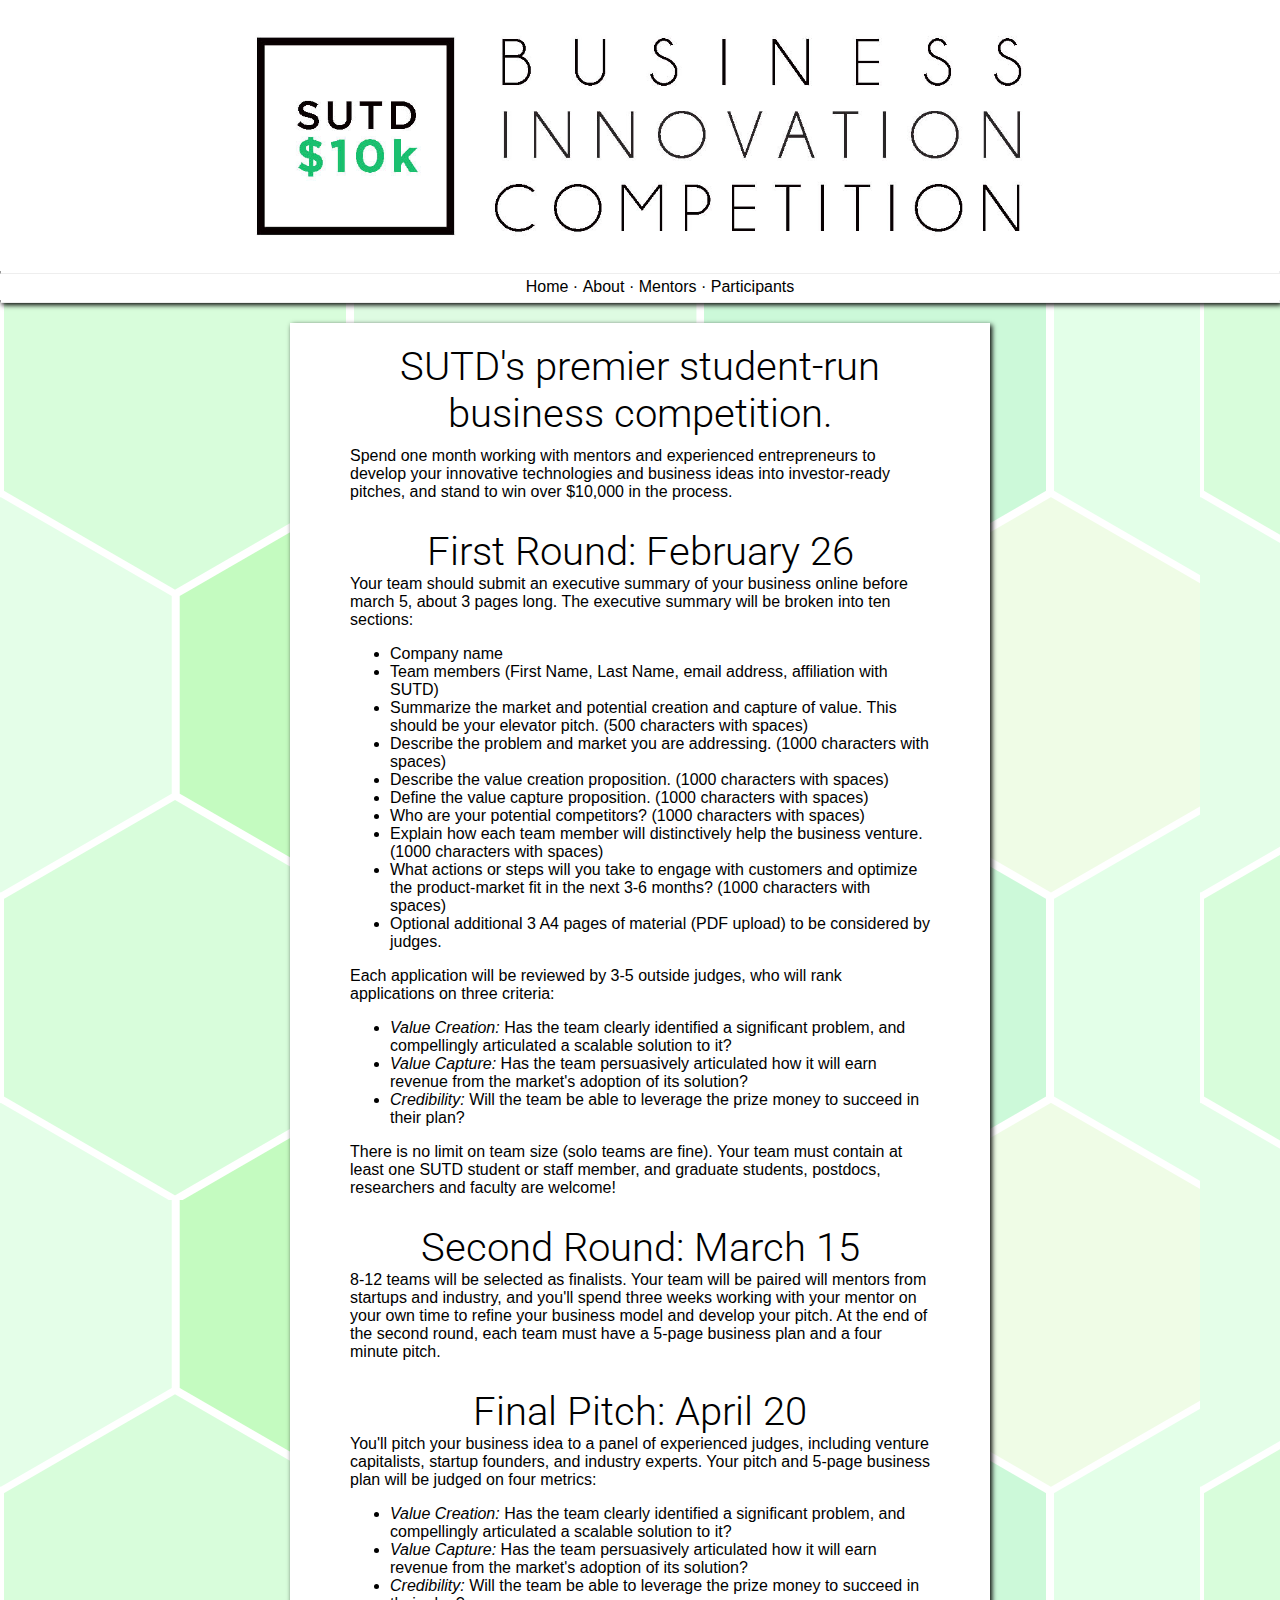
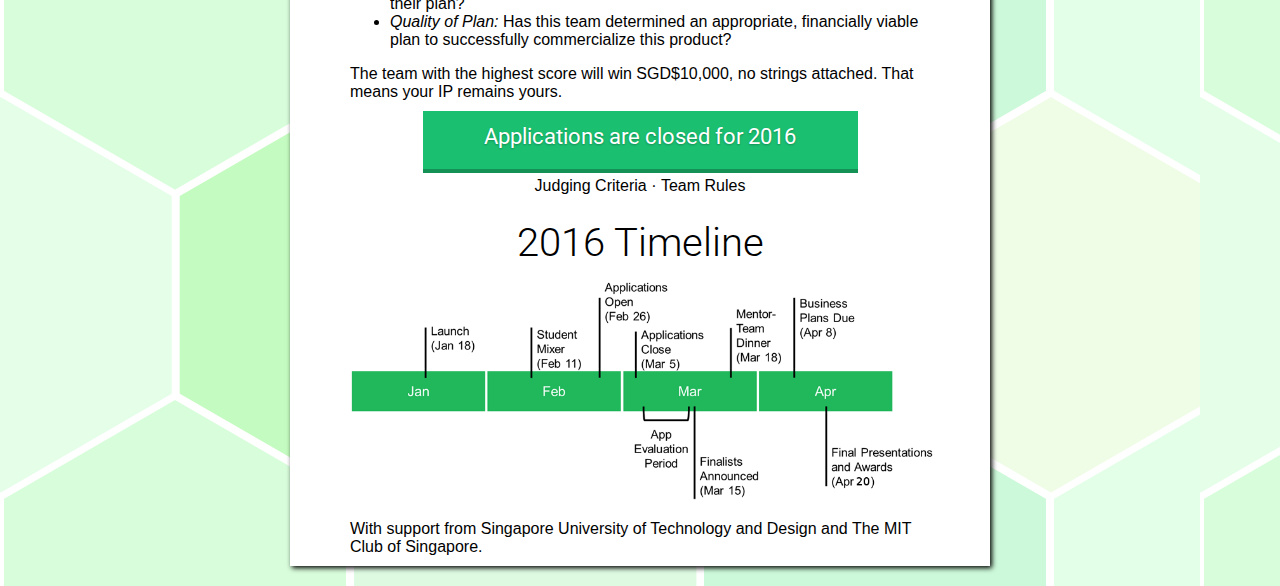
==== commit 3f870d43: "Fixed "five" to "four" for pitch length" ====
--- a/index.html
+++ b/index.html
@@ -67,7 +67,7 @@
         <div class="content what-you-do">
           <h1>Second Round: March 15</h1>
           8-12 teams will be selected as finalists.  Your team will be paired will mentors from startups and industry, and you'll spend three weeks working with your mentor on your own time
-          to refine your business model and develop your pitch.  At the end of the second round, each team must have a 5-page business plan and a 5 minute pitch.
+          to refine your business model and develop your pitch.  At the end of the second round, each team must have a 5-page business plan and a four minute pitch.
         </div>
         <div class="content what-you-get">
           <h1>Final Pitch: April 20</h1>
--- a/css/cover.css
+++ b/css/cover.css
@@ -51,6 +51,7 @@
   background-color: 333;
   margin-top: 0px;
   margin-bottom: 0px;
+  box-shadow: 0px 0px 0px black;
 }
 
 .header.nav.list > li > a {
